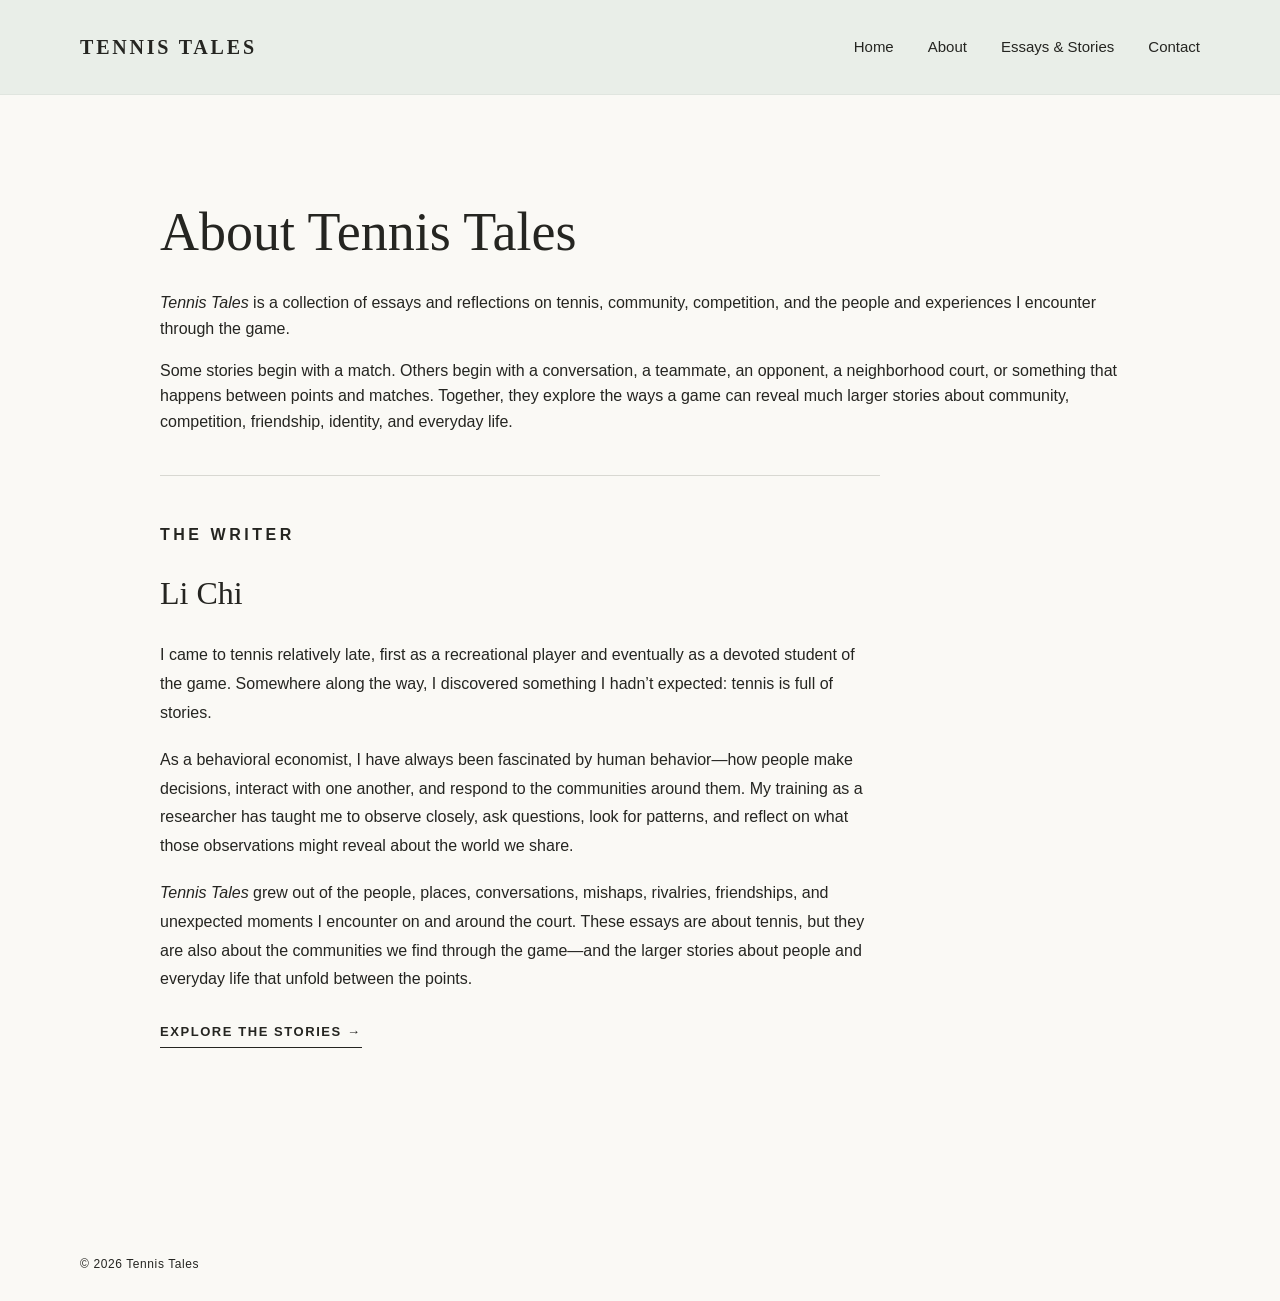
==== about.html @ 655a22f9 "Update about.html" ====
<!DOCTYPE html>
<html lang="en">

<head>
  <meta charset="UTF-8">
  <meta name="viewport" content="width=device-width, initial-scale=1.0">
  <meta name="description" content="About Tennis Tales, essays and stories by Li Chi.">
  <title>About | Tennis Tales</title>
  <link rel="stylesheet" href="style.css">
</head>

<body>

  <!-- HEADER -->
  <header class="site-header">
    <div class="container nav-wrap">

      <a class="brand" href="index.html">TENNIS TALES</a>

      <nav aria-label="Main navigation">
        <a href="index.html">Home</a>
        <a href="about.html">About</a>
        <a href="essays.html">Essays &amp; Stories</a>
        <a href="contact.html">Contact</a>
      </nav>

    </div>
  </header>


  <main>

    <!-- ABOUT INTRO -->
    <section class="about-intro">
      <div class="container about-container">

        

        <h1>About Tennis Tales</h1>

                  <p>
            <em>Tennis Tales</em> is a collection of essays and reflections
            on tennis, community, competition, and the people and experiences I encounter through the game.
          </p>

          <p>
            Some stories begin with a match. Others begin with a conversation,
            a teammate, an opponent, a neighborhood court, or something that
            happens between points and matches. Together, they explore the ways a game can
            reveal much larger stories about community, competition,
            friendship, identity, and everyday life.
          </p>

        </div>


        <section class="about-section">

  <div class="container about-container">

    <div class="about-block">

      <p class="eyebrow">THE WRITER</p>

      <h2>Li Chi</h2>

      <p>
        I came to tennis relatively late, first as a recreational player and
        eventually as a devoted student of the game. Somewhere along the way,
        I discovered something I hadn’t expected: tennis is full of stories.
      </p>

      <p>
        As a behavioral economist, I have always been fascinated by human
        behavior—how people make decisions, interact with one another, and
        respond to the communities around them. My training as a researcher
        has taught me to observe closely, ask questions, look for patterns,
        and reflect on what those observations might reveal about the world
        we share.
      </p>

      <p>
        <em>Tennis Tales</em> grew out of the people, places, conversations,
        mishaps, rivalries, friendships, and unexpected moments I encounter
        on and around the court. These essays are about tennis, but they are
        also about the communities we find through the game—and the larger
        stories about people and everyday life that unfold between the points.
      </p>

    <a class="story-link about-story-link" href="essays.html">
  Explore the Stories &rarr;
</a>

</div>

</div>

</section>

        </div>

      </div>
    </section>

  </main>


  <footer>
    <div class="container">
      <p>&copy; 2026 Tennis Tales</p>
    </div>
  </footer>

</body>
</html>
---- style.css ----
/* =========================================================
   TENNIS TALES
   Main stylesheet
   ========================================================= */


/* ---------- BASE ---------- */

* {
  box-sizing: border-box;
}

html {
  scroll-behavior: smooth;
}

body {
  margin: 0;
  background: #faf9f5;
  color: #252521;
  font-family: Arial, Helvetica, sans-serif;
  font-size: 16px;
  line-height: 1.6;
}

img {
  max-width: 100%;
  display: block;
}

a {
  color: inherit;
}

.container {
  width: min(1120px, calc(100% - 48px));
  margin: 0 auto;
}


/* ---------- HEADER ---------- */

.site-header {
  background: #e9eee8;
  border-bottom: 1px solid rgba(0, 0, 0, 0.04);
}

.nav-wrap {
  min-height: 94px;
  display: flex;
  align-items: center;
  justify-content: space-between;
  gap: 40px;
}

.brand {
  font-family: Georgia, "Times New Roman", serif;
  font-size: 20px;
  font-weight: 700;
  letter-spacing: 0.14em;
  text-decoration: none;
}

nav {
  display: flex;
  align-items: center;
  gap: 34px;
}

nav a {
  font-size: 15px;
  text-decoration: none;
}

nav a:hover {
  text-decoration: underline;
  text-underline-offset: 5px;
}


/* ---------- HERO ---------- */

.hero {
  padding: 78px 0 82px;
}

.hero-grid {
  display: grid;
  grid-template-columns: 1.08fr 0.92fr;
  gap: 76px;
  align-items: center;
}

.hero-image {
  overflow: hidden;
}

.hero-image img {
  width: 90%;
  display: block;
  margin: 0 auto;
}

.hero-copy {
  max-width: 470px;
}

.eyebrow {
  margin: 0 0 20px;
  font-size: 13px;
  font-weight: 700;
  letter-spacing: 0.22em;
  text-transform: uppercase;
}

.hero h1 {
  margin: 0;
  font-family: Georgia, "Times New Roman", serif;
  font-size: clamp(54px, 6vw, 82px);
  line-height: 0.98;
  font-weight: 400;
  letter-spacing: -0.025em;
}

.tagline {
  margin: 25px 0 0;
  font-family: Georgia, "Times New Roman", serif;
  font-size: 25px;
  font-style: italic;
  line-height: 1.35;
}

.hero-intro {
  max-width: 410px;
  margin: 28px 0 30px;
  font-size: 17px;
  line-height: 1.75;
}

.story-link,
.contact-link {
  display: inline-block;
  font-size: 13px;
  font-weight: 700;
  letter-spacing: 0.12em;
  text-transform: uppercase;
  text-decoration: none;
  border-bottom: 1px solid currentColor;
  padding-bottom: 4px;
}

.story-link:hover,
.contact-link:hover {
  opacity: 0.65;
}


/* ---------- READER / CONTACT SECTION ---------- */

.reader-section {
  background: #e9eee8;
  padding: 38px 0 34px;
}

.reader-inner {
  max-width: 760px;
  text-align: center;
}

.reader-inner .eyebrow {
  margin-bottom: 16px;
}

.reader-inner h2 {
  margin: 0 auto 25px;
  font-family: Georgia, "Times New Roman", serif;
  font-size: 32px;
  line-height: 1.3;
  font-weight: 400;
}


/* ---------- ESSAYS PAGE ---------- */

.essays-intro {
  padding-top: 70px;
  padding-bottom: 48px;
}

.essays-intro h1 {
  margin: 0 0 20px;
  font-family: Georgia, "Times New Roman", serif;
  font-size: 52px;
  line-height: 1.1;
  font-weight: 400;
}

.lead {
  max-width: 650px;
  font-size: 16px;
  line-height: 1.7;
}

.essay-list {
  max-width: 760px;
  padding-bottom: 70px;
}

.essay-note {
  margin: 0 0 26px;
  font-size: 12px;
  font-weight: 700;
  letter-spacing: 0.15em;
  text-transform: uppercase;
}

.essay-entry {
  padding: 22px 0 24px;
  border-bottom: 1px solid #d9d9d4;
}

.essay-entry h2 {
  margin: 0 0 6px;
  font-family: Georgia, "Times New Roman", serif;
  font-size: 25px;
  line-height: 1.25;
  font-weight: 600;
}

.essay-entry p {
  margin: 0;
  max-width: 650px;
  line-height: 1.65;
}


/* ---------- FOOTER ---------- */

footer {
  padding: 27px 0;
  font-size: 12px;
  letter-spacing: 0.05em;
}

footer p {
  margin: 0;
}


/* ---------- MOBILE ---------- */

@media (max-width: 800px) {

  .container {
    width: min(100% - 36px, 1120px);
  }

  .nav-wrap {
    min-height: auto;
    padding-top: 22px;
    padding-bottom: 22px;
    flex-direction: column;
    align-items: flex-start;
    gap: 14px;
  }

  nav {
    gap: 18px;
    flex-wrap: wrap;
  }

  nav a {
    font-size: 14px;
  }

  .hero {
    padding: 45px 0 55px;
  }

  .hero-grid {
    grid-template-columns: 1fr;
    gap: 40px;
  }

  .hero-image img {
    height: 400px;
  }

  .hero-copy {
    max-width: 100%;
  }

  .hero h1 {
    font-size: 54px;
  }

  .reader-section {
    padding: 50px 0;
  }

  .reader-inner h2 {
    font-size: 27px;
  }

  .essays-intro h1 {
    font-size: 42px;
  }
}
/* Bottom reader/contact section */

.reader-section {
  padding: 42px 0;
}

/* Bottom reader message */
.reader-message {
  font-size: 20px;
  font-weight: 400;
  line-height: 1.3;
  margin: 12px 0 20px;
  white-space: nowrap;
}

/* ========================================
   ABOUT PAGE
======================================== */

.about-intro {
  padding: 90px 0 55px;
}

.about-container {
  max-width: 960px;
}

.about-intro h1 {
  font-family: Georgia, "Times New Roman", serif;
  font-size: 54px;
  font-weight: 400;
  line-height: 1.1;
  margin: 18px 0 28px;
}

.about-lead {
  max-width: 700px;
  font-family: Georgia, "Times New Roman", serif;
  font-size: 24px;
  line-height: 1.5;
  font-style: italic;
}

.about-section {
  padding: 25px 0 80px;
}

.about-block {
  max-width: 720px;
  padding: 45px 0;
  border-top: 1px solid #d8d8d2;
}

.about-block h2 {
  font-family: Georgia, "Times New Roman", serif;
  font-size: 32px;
  font-weight: 400;
  margin: 12px 0 22px;
}

.about-block p {
  font-size: 16px;
  line-height: 1.8;
  margin-bottom: 18px;
}

.about-block .story-link {
  display: inline-block;
  margin-top: 10px;
}


/* MOBILE */

@media (max-width: 700px) {

  .about-intro {
    padding: 60px 0 35px;
  }

  .about-intro h1 {
    font-size: 40px;
  }

  .about-lead {
    font-size: 20px;
  }

  .about-block {
    padding: 35px 0;
  }

}
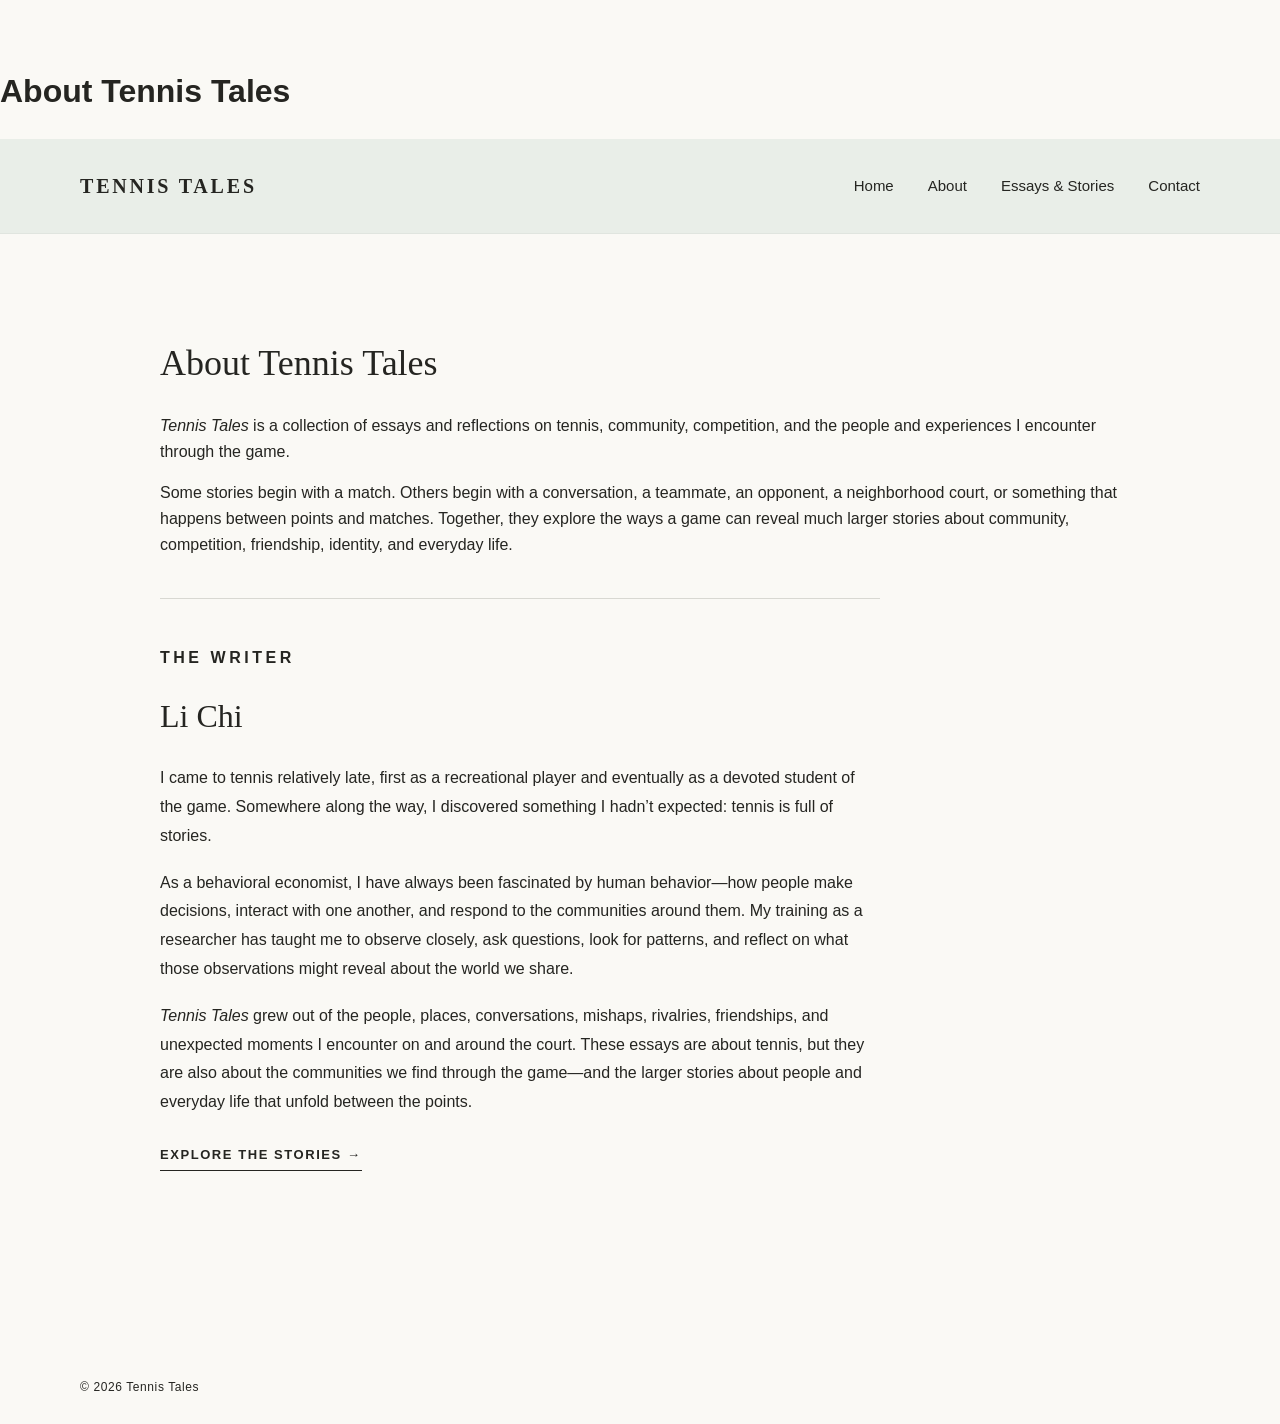
==== commit 55e2abab: "Update about.html" ====
--- a/about.html
+++ b/about.html
@@ -5,11 +5,11 @@
   <meta charset="UTF-8">
   <meta name="viewport" content="width=device-width, initial-scale=1.0">
   <meta name="description" content="About Tennis Tales, essays and stories by Li Chi.">
-  <title>About | Tennis Tales</title>
+  <h1 class="about-title">About Tennis Tales</h1>
   <link rel="stylesheet" href="style.css">
 </head>
 
-<body>
+<body class="about-page">
 
   <!-- HEADER -->
   <header class="site-header">
--- a/style.css
+++ b/style.css
@@ -335,9 +335,9 @@
 
 .about-intro h1 {
   font-family: Georgia, "Times New Roman", serif;
-  font-size: 54px;
-  font-weight: 400;
-  line-height: 1.1;
+  font-size: 36px;
+  font-weight: 400;
+  line-height: 1.2;
   margin: 18px 0 28px;
 }
 
@@ -399,3 +399,15 @@
   }
 
 }
+.about-story-link {
+  display: inline-block;
+  margin-top: 18px;
+}
+/* Reduce space below header on About page */
+.about-page {
+  padding-top: 40px;
+}
+/* Reduce space below header on About page */
+.about-page {
+  padding-top: 45px;
+}
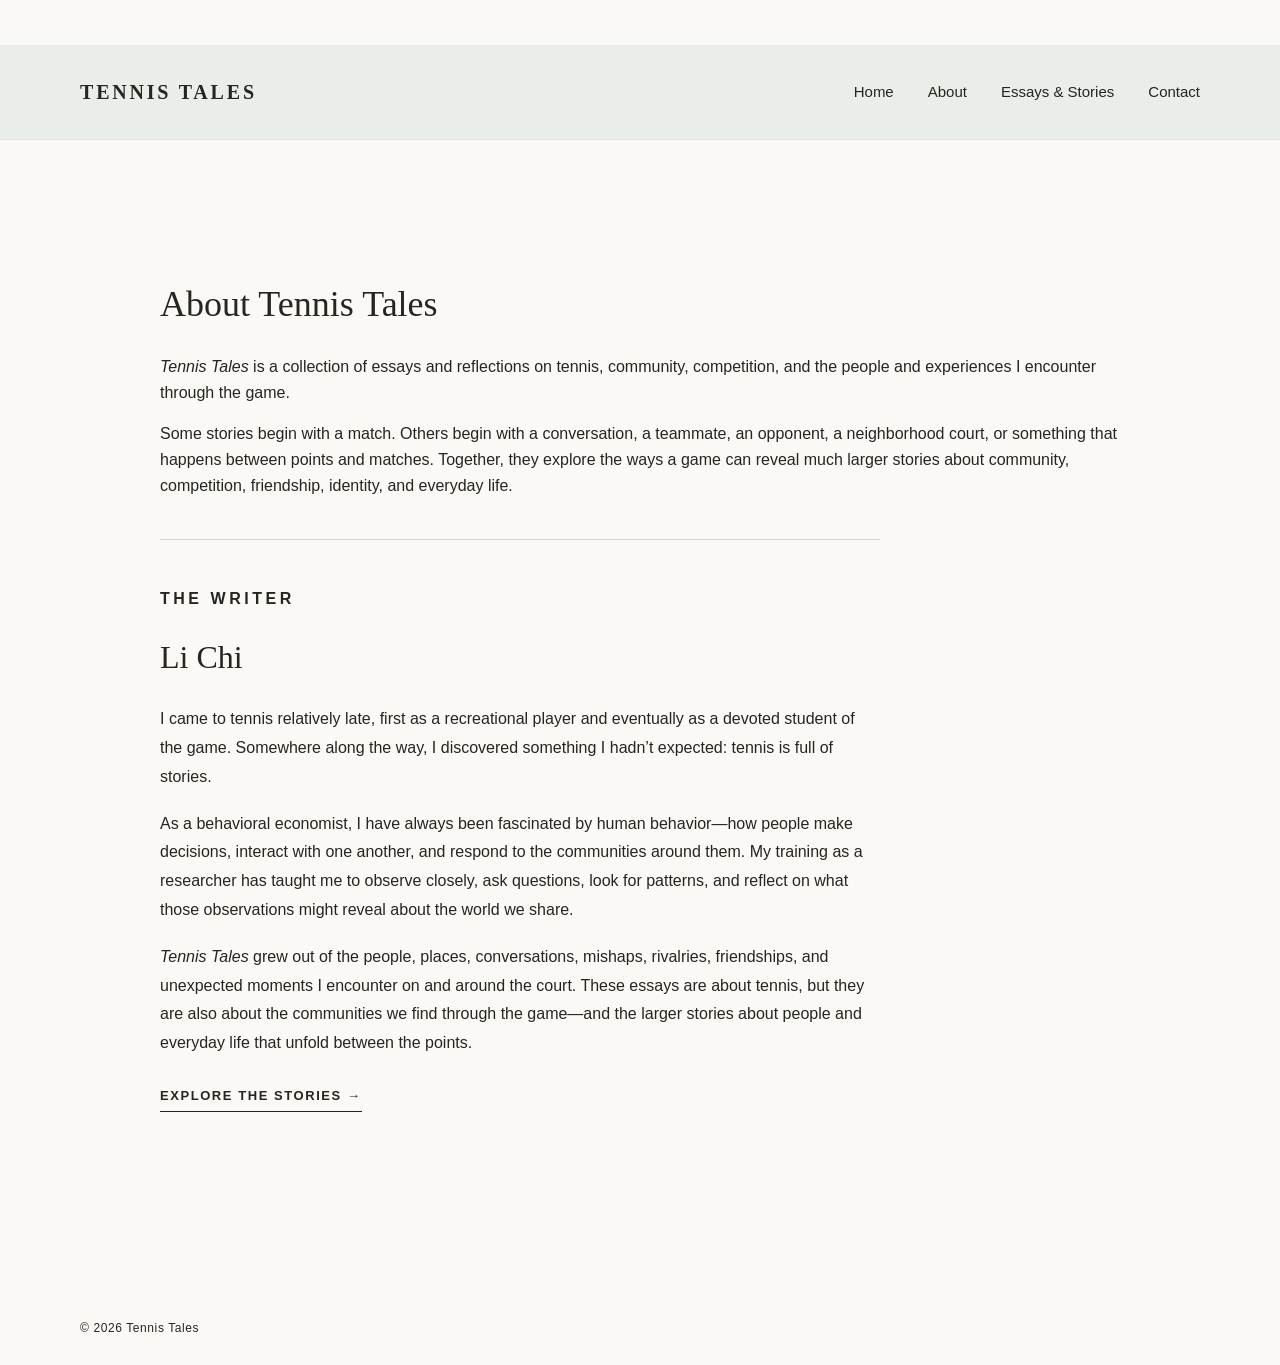
==== commit c356345a: "Update about.html" ====
--- a/about.html
+++ b/about.html
@@ -5,7 +5,10 @@
   <meta charset="UTF-8">
   <meta name="viewport" content="width=device-width, initial-scale=1.0">
   <meta name="description" content="About Tennis Tales, essays and stories by Li Chi.">
-  <h1 class="about-title">About Tennis Tales</h1>
+  <title>About | Tennis Tales</title>
+  <link rel="stylesheet" href="style.css">
+</head>
+  
   <link rel="stylesheet" href="style.css">
 </head>
 
--- a/style.css
+++ b/style.css
@@ -411,3 +411,20 @@
 .about-page {
   padding-top: 45px;
 }
+
+/* =========================
+   ABOUT PAGE OVERRIDES
+   ========================= */
+
+/* Reduce space between navigation banner and About content */
+.about-page main {
+  padding-top: 35px !important;
+}
+
+/* Make About Tennis Tales smaller */
+.about-page .about-title {
+  font-size: 30px !important;
+  line-height: 1.15;
+  margin-top: 0;
+  margin-bottom: 24px;
+}
--- a/style.css
+++ b/style.css
@@ -411,3 +411,20 @@
 .about-page {
   padding-top: 45px;
 }
+
+/* =========================
+   ABOUT PAGE OVERRIDES
+   ========================= */
+
+/* Reduce space between navigation banner and About content */
+.about-page main {
+  padding-top: 35px !important;
+}
+
+/* Make About Tennis Tales smaller */
+.about-page .about-title {
+  font-size: 30px !important;
+  line-height: 1.15;
+  margin-top: 0;
+  margin-bottom: 24px;
+}
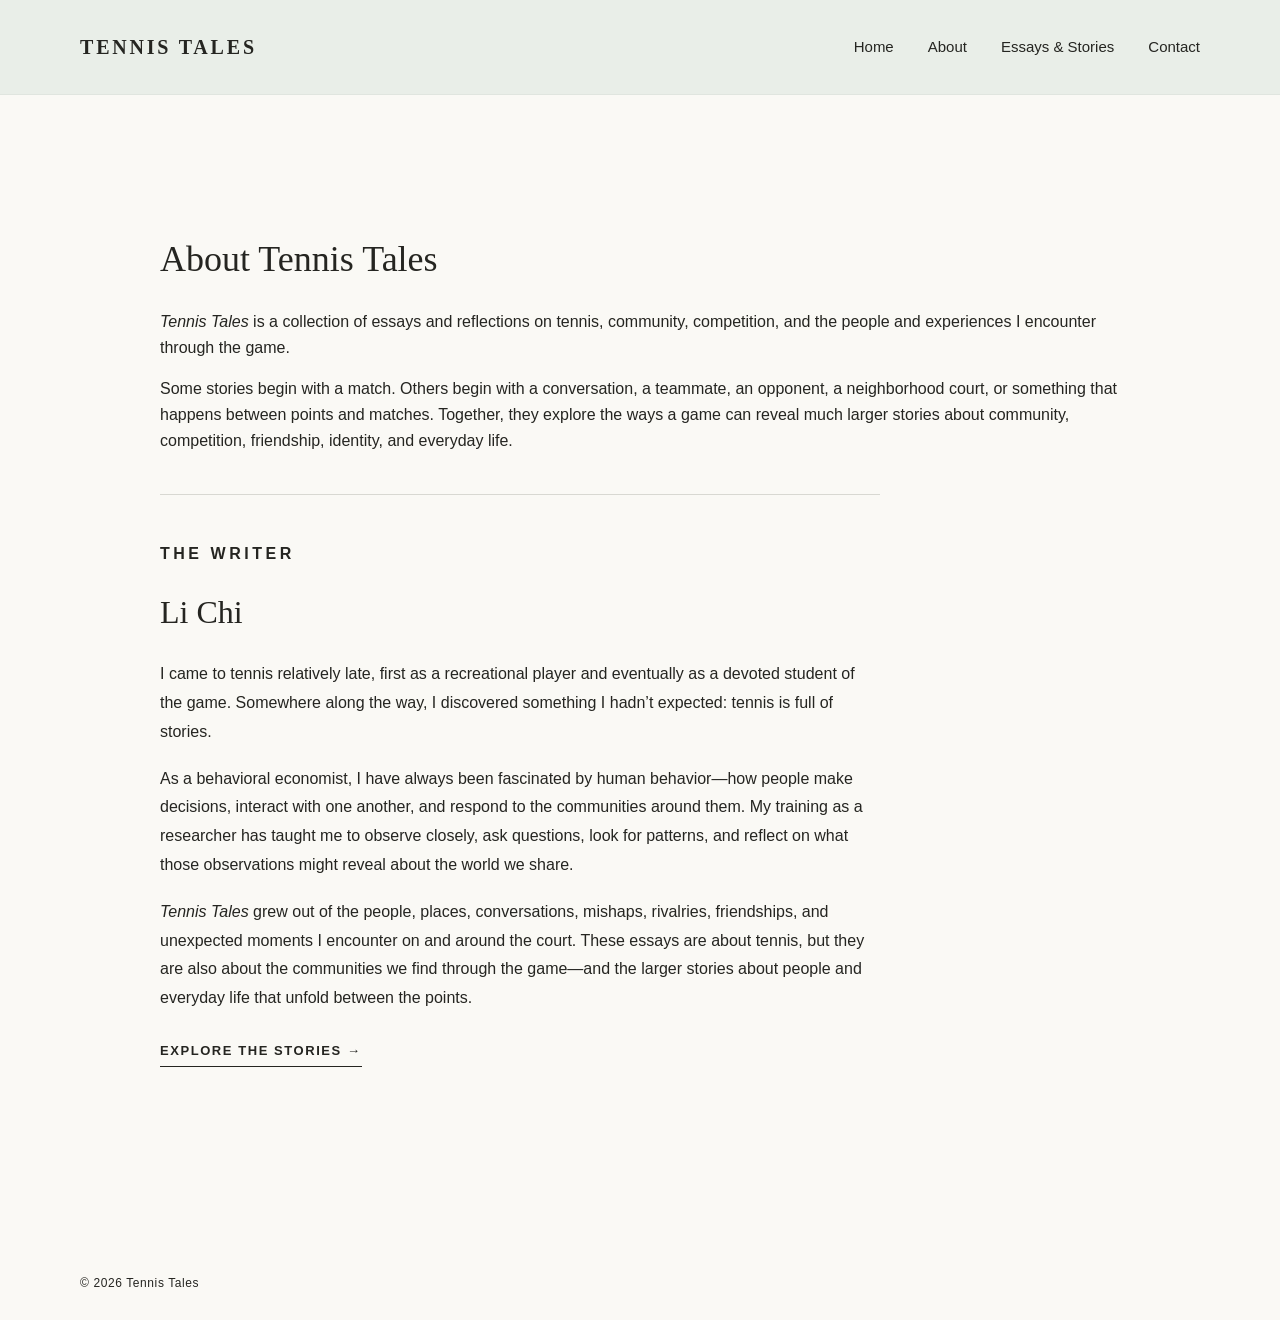
==== commit f5e27b9a: "Update about.html" ====
--- a/about.html
+++ b/about.html
@@ -8,13 +8,9 @@
   <title>About | Tennis Tales</title>
   <link rel="stylesheet" href="style.css">
 </head>
-  
-  <link rel="stylesheet" href="style.css">
-</head>
 
 <body class="about-page">
 
-  <!-- HEADER -->
   <header class="site-header">
     <div class="container nav-wrap">
 
--- a/style.css
+++ b/style.css
@@ -403,14 +403,6 @@
   display: inline-block;
   margin-top: 18px;
 }
-/* Reduce space below header on About page */
-.about-page {
-  padding-top: 40px;
-}
-/* Reduce space below header on About page */
-.about-page {
-  padding-top: 45px;
-}
 
 /* =========================
    ABOUT PAGE OVERRIDES
@@ -428,3 +420,19 @@
   margin-top: 0;
   margin-bottom: 24px;
 }
+/* FIX blank space above About page header */
+html,
+body.about-page {
+  margin: 0 !important;
+  padding: 0 !important;
+}
+
+.about-page .site-header {
+  margin: 0 !important;
+  top: 0 !important;
+}
+
+.about-page main {
+  margin-top: 0 !important;
+  padding-top: 35px !important;
+}
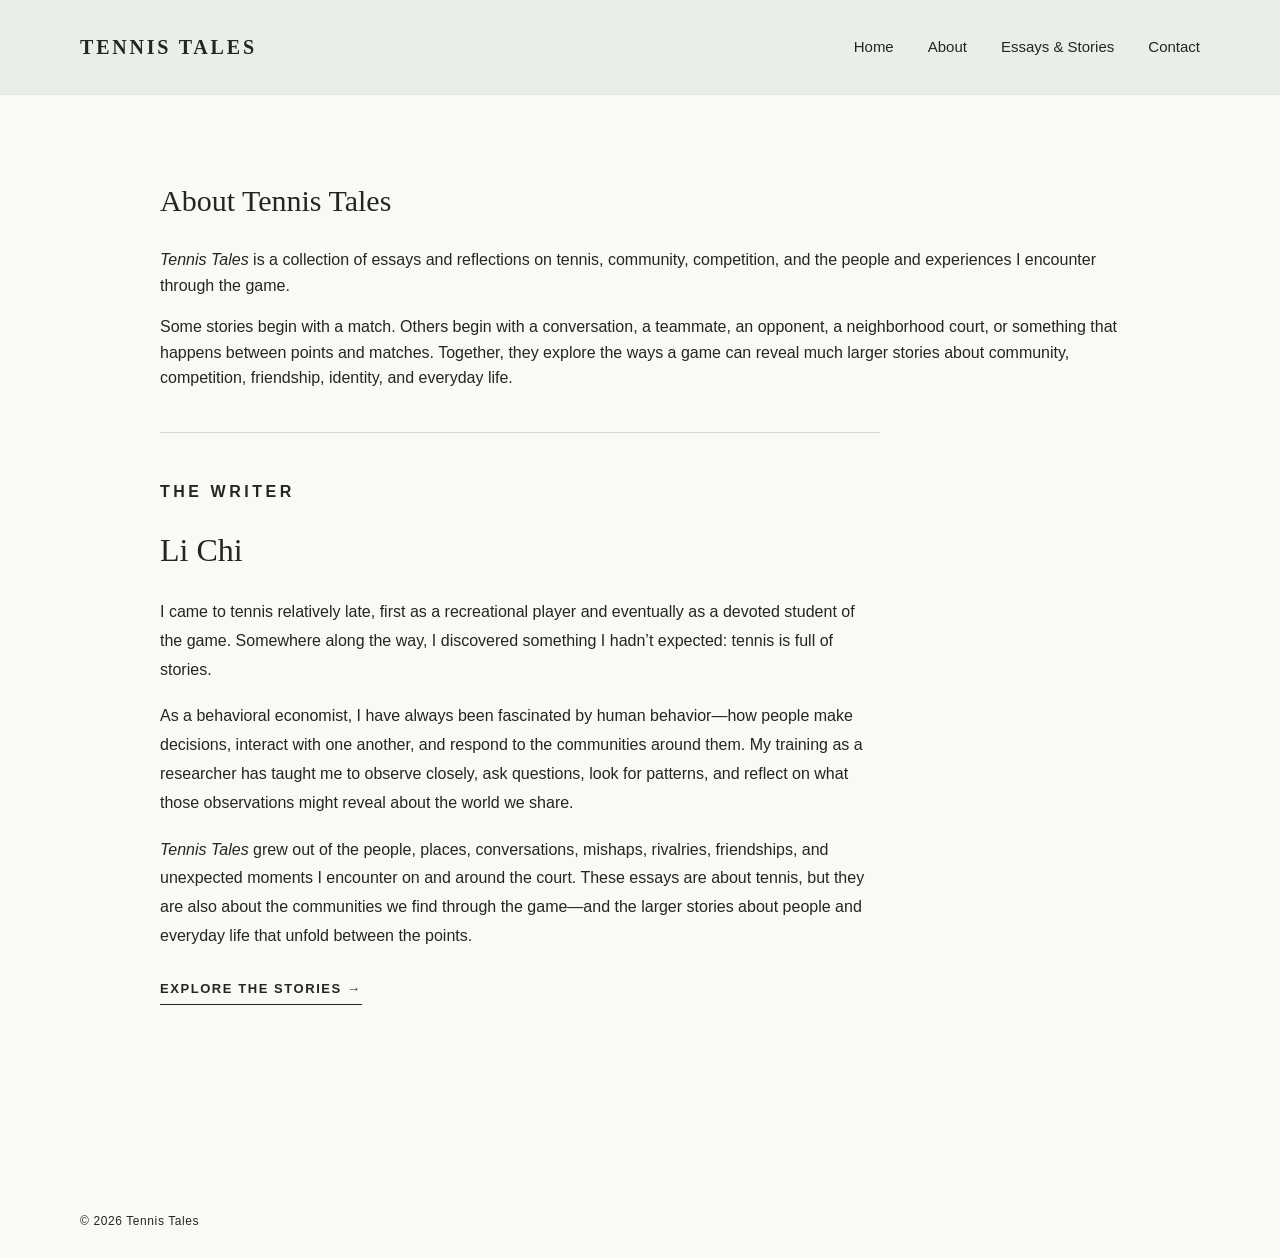
==== commit 5c5596e1: "Update about.html" ====
--- a/about.html
+++ b/about.html
@@ -10,7 +10,6 @@
 </head>
 
 <body class="about-page">
-
   <header class="site-header">
     <div class="container nav-wrap">
 
@@ -33,9 +32,7 @@
     <section class="about-intro">
       <div class="container about-container">
 
-        
-
-        <h1>About Tennis Tales</h1>
+                <h1>About Tennis Tales</h1>
 
                   <p>
             <em>Tennis Tales</em> is a collection of essays and reflections
--- a/style.css
+++ b/style.css
@@ -326,7 +326,7 @@
 ======================================== */
 
 .about-intro {
-  padding: 90px 0 55px;
+  padding: 50px 0 55px;
 }
 
 .about-container {
@@ -335,7 +335,7 @@
 
 .about-intro h1 {
   font-family: Georgia, "Times New Roman", serif;
-  font-size: 36px;
+  font-size: 30px;
   font-weight: 400;
   line-height: 1.2;
   margin: 18px 0 28px;
@@ -410,7 +410,7 @@
 
 /* Reduce space between navigation banner and About content */
 .about-page main {
-  padding-top: 35px !important;
+  padding-top: 20px !important;
 }
 
 /* Make About Tennis Tales smaller */
@@ -420,19 +420,4 @@
   margin-top: 0;
   margin-bottom: 24px;
 }
-/* FIX blank space above About page header */
-html,
-body.about-page {
-  margin: 0 !important;
-  padding: 0 !important;
-}
-
-.about-page .site-header {
-  margin: 0 !important;
-  top: 0 !important;
-}
-
-.about-page main {
-  margin-top: 0 !important;
-  padding-top: 35px !important;
-}
+
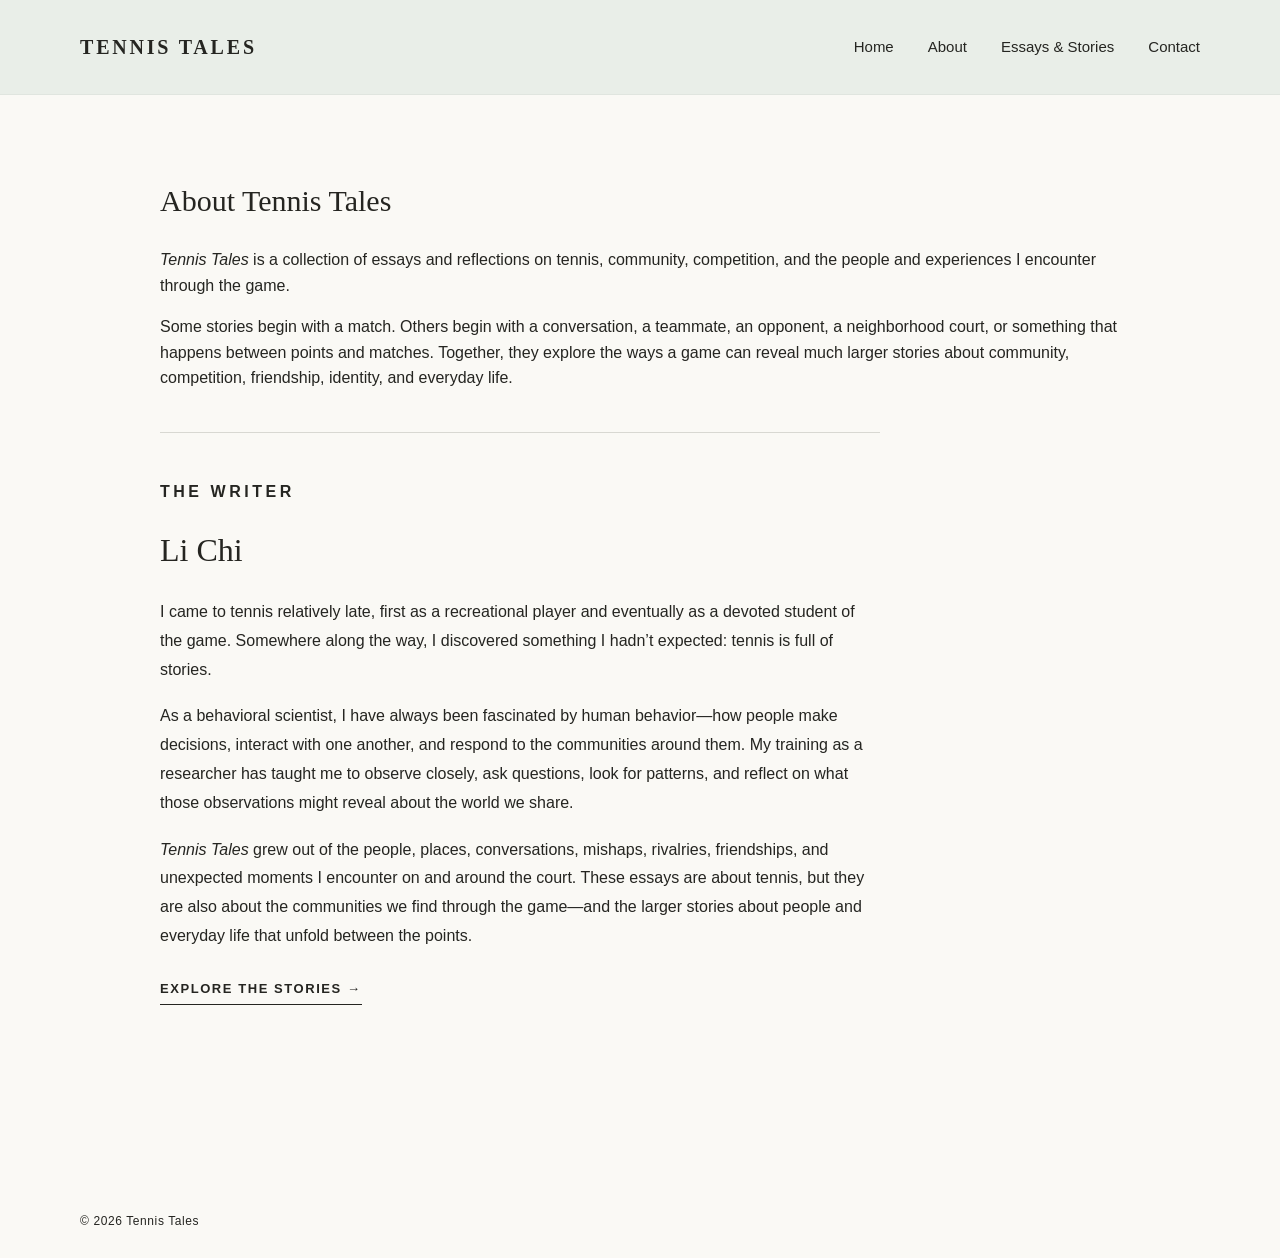
==== commit d7b02012: "Update about.html" ====
--- a/about.html
+++ b/about.html
@@ -67,7 +67,7 @@
       </p>
 
       <p>
-        As a behavioral economist, I have always been fascinated by human
+        As a behavioral scientist, I have always been fascinated by human
         behavior—how people make decisions, interact with one another, and
         respond to the communities around them. My training as a researcher
         has taught me to observe closely, ask questions, look for patterns,
--- a/style.css
+++ b/style.css
@@ -421,3 +421,193 @@
   margin-bottom: 24px;
 }
 
+/* =========================
+   ESSAYS & STORIES PAGE
+   ========================= */
+
+.essays-intro h1 {
+  font-family: Georgia, "Times New Roman", serif;
+  font-size: 36px;
+  font-weight: 400;
+  line-height: 1.2;
+  margin: 12px 0 18px;
+}
+
+.essays-lead {
+  max-width: 700px;
+  font-family: Georgia, "Times New Roman", serif;
+  font-size: 21px;
+  line-height: 1.5;
+  font-style: italic;
+  margin: 0;
+}
+
+
+/* Essay entries */
+
+.essay-list {
+  padding: 0 0 55px;
+}
+
+
+.essay-entry {
+    width: 100%;
+    max-width: 960px;
+    padding: 30px 0 34px;
+    border-top: 1px solid rgba(0, 0, 0, 0.12);
+}
+
+.essay-category {
+  margin: 0 0 10px;
+  font-size: 12px;
+  font-weight: 700;
+  letter-spacing: 0.16em;
+}
+
+.essay-entry h2 {
+  font-family: Georgia, "Times New Roman", serif;
+  font-size: 27px;
+  font-weight: 400;
+  line-height: 1.25;
+  margin: 0 0 12px;
+}
+
+.essay-description {
+  max-width: 680px;
+  margin: 0 0 12px;
+  line-height: 1.65;
+}
+
+.essay-availability {
+  margin: 0;
+  font-size: 13px;
+  font-style: italic;
+  opacity: 0.65;
+}
+
+
+/* Bottom contact section */
+
+.essays-contact {
+  background: #e9eee8;
+  padding: 42px 0;
+  text-align: center;
+}
+
+.essays-contact > .container {
+  max-width: 960px;
+}
+
+.essays-contact p:not(.eyebrow) {
+  font-family: Georgia, "Times New Roman", serif;
+  font-size: 20px;
+  margin: 8px 0 18px;
+}
+
+
+/* Mobile */
+
+@media (max-width: 700px) {
+
+  .essays-intro {
+    padding: 35px 0 28px;
+  }
+
+  .essays-intro h1 {
+    font-size: 30px;
+  }
+
+  .essays-lead {
+    font-size: 18px;
+  }
+
+  .essay-entry h2 {
+    font-size: 24px;
+  }
+}
+.essays-container {
+    width: min(960px, calc(100% - 48px));
+    margin: 0 auto;
+}
+/* =========================================
+   CONTACT PAGE
+   ========================================= */
+
+.contact-main {
+  padding: 60px 0 90px;
+}
+
+.contact-container {
+  width: min(960px, calc(100% - 48px));
+  margin: 0 auto;
+}
+
+.contact-main h1 {
+  font-family: Georgia, "Times New Roman", serif;
+  font-size: 36px;
+  font-weight: 400;
+  line-height: 1.2;
+  margin: 12px 0 18px;
+}
+
+.contact-lead {
+  max-width: 700px;
+  font-family: Georgia, "Times New Roman", serif;
+  font-size: 21px;
+  line-height: 1.5;
+  font-style: italic;
+  margin: 0;
+}
+
+.contact-details {
+  margin-top: 55px;
+  padding-top: 28px;
+  border-top: 1px solid rgba(0, 0, 0, 0.12);
+  max-width: 760px;
+}
+
+.contact-label {
+  margin: 0 0 12px;
+  font-size: 12px;
+  font-weight: 700;
+  letter-spacing: 0.16em;
+}
+
+.contact-email {
+  margin: 0;
+  font-family: Georgia, "Times New Roman", serif;
+  font-size: 22px;
+}
+
+.contact-email a {
+  text-decoration: none;
+}
+
+.contact-email a:hover {
+  text-decoration: underline;
+}
+
+.academic-note {
+  max-width: 700px;
+  margin-top: 50px;
+  font-size: 15px;
+  line-height: 1.65;
+}
+
+.academic-note a {
+  text-decoration: underline;
+  text-underline-offset: 3px;
+}
+
+.contact-footer {
+  background: #e9eee8;
+  padding: 35px 0;
+  text-align: center;
+}
+
+.contact-footer p {
+  margin: 0;
+  font-family: Georgia, "Times New Roman", serif;
+  font-size: 12px;
+  letter-spacing: 0.14em;
+}
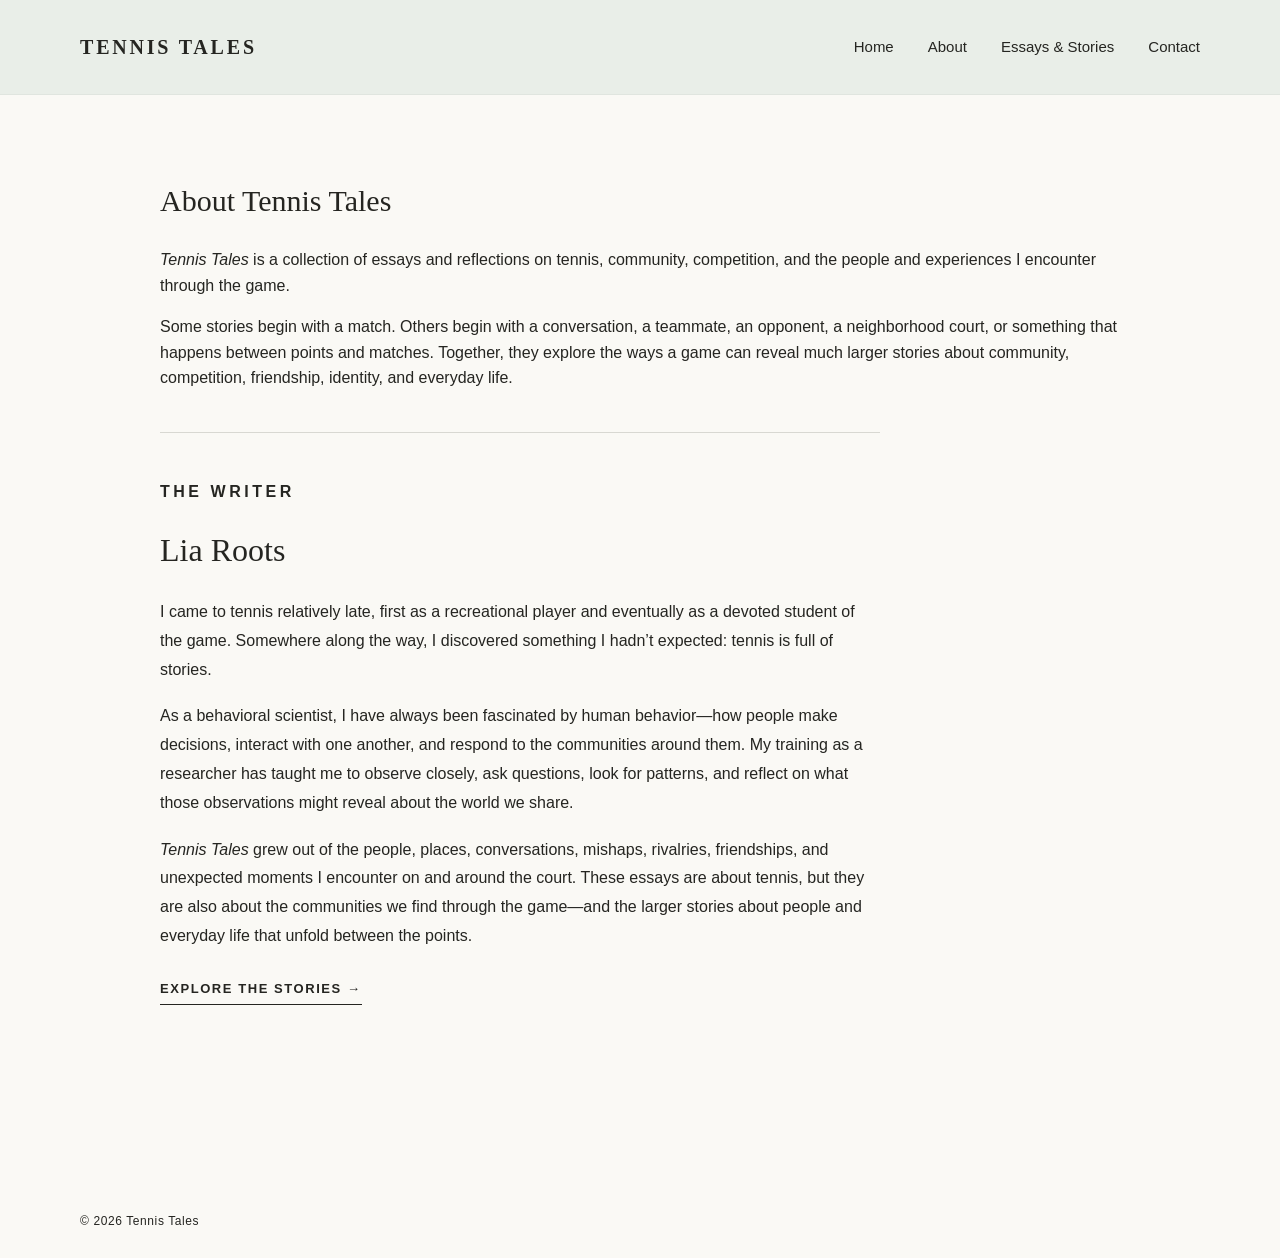
==== commit 56b63a83: "Update about.html" ====
--- a/about.html
+++ b/about.html
@@ -58,7 +58,7 @@
 
       <p class="eyebrow">THE WRITER</p>
 
-      <h2>Li Chi</h2>
+      <h2>Lia Roots</h2>
 
       <p>
         I came to tennis relatively late, first as a recreational player and
